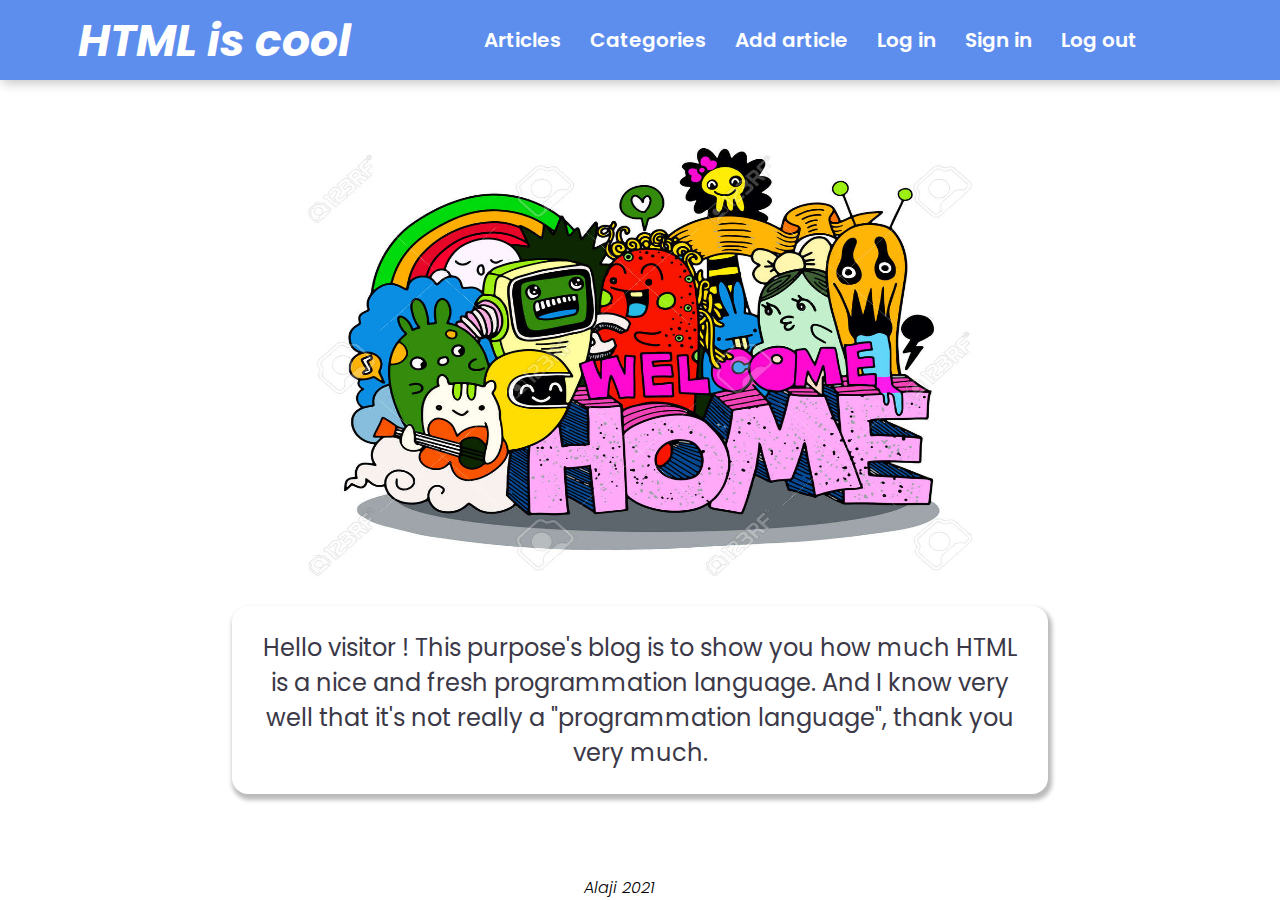
==== index.html @ 5cccd974 "first commit" ====
<!DOCTYPE html>
<html lang="en">

<head>
    <meta charset="UTF-8">
    <meta http-equiv="X-UA-Compatible" content="IE=edge">
    <meta name="viewport" content="width=device-width, initial-scale=1.0">
    <title>Welcome</title>
    <meta name="description" content="HTML is way cooler than you think.">
    <link rel="stylesheet" href="./assets/main.css">
    <link rel="preconnect" href="https://fonts.googleapis.com">
    <link rel="preconnect" href="https://fonts.gstatic.com" crossorigin>
    <link href="https://fonts.googleapis.com/css2?family=Poppins:ital,wght@0,100;0,400;0,500;0,600;0,700;1,400;1,500;1,600;1,700&display=swap" rel="stylesheet">
</head>

<body>
    <header>
        <div id="header-message"> <a href="index.html">HTML is cool</a></div>
        <nav id="links">
            <a href="./view/articles.html">Articles</a>
            <a href="./view/categories.html">Categories</a>
            <a href="./view/add_article.html">Add article</a>
            <a href="./view/log_in.html">Log in</a>
            <a href="./view/sign_in.html">Sign in</a>
            <a href="./view/log_out.html">Log out</a>
        </nav>
        <span class="material-icons-outlined"></span>

    </header>
    <main>
        <img src="./assets/images/welcome.jpg" alt="Welcome illustration" id="welcome-illustration">
        <section id="welcome-text">
            Hello visitor ! This purpose's blog is to show you how much HTML is a nice and fresh programmation language. And I know very well that it's not really a "programmation language", thank you very much.
        </section>
    </main>

</body>
<footer>
    Alaji 2021
</footer>

</html>
---- assets/main.css ----
html {
        background-color: white;
        font-family: 'Poppins', sans-serif;
    }
    
    header {
        background-color: #5e8eed;
        height: 4em;
        margin: -8px;
        box-shadow: 4px 0px 12px 2px #00000045;
        display: flex;
        font-size: 20px;
        font-weight: 600;
        color: white;
        align-items: center;
        justify-content: space-evenly;
    }
    
    #header-message {
        font-weight: 700;
        font-style: italic;
        font-size: 44px;
        margin-right: 44px;
    }
    
    a {
        text-decoration: none;
        margin-left: 12px;
        margin-right: 12px;
        color: white;
    }
    
    a:hover {
        text-shadow: 0px 0px 4px whitesmoke;
    }
    
    #welcome-illustration {
        height: 50vh;
        width: 55vw;
        display: block;
        margin-left: auto;
        margin-right: auto;
        margin-top: 68px;
    }
    
    section {
        display: block;
        width: 60vw;
        text-align: center;
        margin-top: 16px;
        margin-left: auto;
        margin-right: auto;
        margin-bottom: 16px;
        padding: 24px;
        font-size: 24px;
        font-weight: 400;
        color: #3b3947;
        box-shadow: 2px 4px 4px 2px #00000045;
        border-radius: 16px;
    }
    
    footer {
        position: absolute;
        bottom: 0;
        text-align: center;
        font-style: italic;
        font-weight: 300;
        font-size: 16px;
        margin-left: 45%;
    }
    
    h1 {
        color: #3b3947;
        margin-top: 44px;
        text-align: center;
    }
    
    h2 {
        font-size: 16px;
        font-weight: 300;
        font-style: italic;
        text-align: center;
    }
    
    #log-in-illustration {
        height: 20vh;
        width: 45vw;
        display: block;
        margin-left: auto;
        margin-right: auto;
        margin-top: 44px;
        margin-bottom: 44px;
    }
    
    #log-in {
        width: max-content;
        height: 244px;
        padding-bottom: 24px;
    }
    
    #sign-in {
        width: max-content;
        height: 424px;
        padding-bottom: 24px;
        display: flex
    }
    
    label {
        font-size: 20px;
    }
    
    select {
        font-family: 'Poppins' sans-serif;
        color: #3b3947;
    }
    
    input[type=text],
    input[type=password],
    input[type=email] {
        height: 44px;
        width: 164px;
        background-color: white;
        font-size: 20px;
        border: none;
        box-shadow: 1px 1px 4px 1px #00000045;
        border-radius: 8px;
        margin-bottom: 16px;
        padding-left: 15px;
        padding-right: 15px;
    }
    
    select {
        height: 44px;
        width: 194px;
        background-color: white;
        font-size: 20px;
        border: none;
        box-shadow: 1px 1px 4px 1px #00000045;
        border-radius: 8px;
        margin-bottom: 16px;
        padding-top: 8px;
    }
    
    input[type=password]:focus-visible {
        outline-color: #5e8eed;
        outline-width: 4px;
    }
    
    input[type=text]:focus-visible {
        outline-color: #5e8eed;
        outline-width: 4px;
    }
    
    input[type=email]:focus-visible {
        outline-color: #5e8eed;
        outline-width: 4px;
    }
    
    select:focus-visible {
        outline-color: #5e8eed;
        outline-width: 4px;
    }
    
    input[type=submit] {
        height: max-content;
        width: max-content;
        padding: 10px;
        border-radius: 8px;
        border: none;
        background-color: #5e8eed;
        cursor: pointer;
        color: white;
        font-size: 24px;
        font-weight: 600;
    }
    
    input[type=submit]:hover {
        background-color: white;
        color: #5e8eed;
        border: 4px solid #5e8eed;
    }
    
    .material-icons-outlined {
        font-family: 'Material Icons';
        font-weight: normal;
        font-style: normal;
        font-size: 24px;
        color: #5e8eed;
        vertical-align: middle;
        /* Preferred icon size */
        display: inline-block;
        line-height: 1;
        text-transform: none;
        letter-spacing: normal;
        word-wrap: normal;
        white-space: nowrap;
        direction: ltr;
        /* Support for all WebKit browsers. */
        -webkit-font-smoothing: antialiased;
        /* Support for Safari and Chrome. */
        text-rendering: optimizeLegibility;
        /* Support for Firefox. */
        -moz-osx-font-smoothing: grayscale;
        /* Support for IE. */
        font-feature-settings: 'liga';
    }
    
    #sign-in-illustration {
        height: 30vh;
        width: 25vw;
        display: block;
        margin-left: auto;
        margin-right: auto;
        margin-top: 44px;
        margin-bottom: 44px;
    }
    
    @media(max-width:950px) {
        header {
            height: 6em;
            padding-left: 24px;
            font-size: 14px;
        }
        #header-message {
            font-size: 32px;
        }
    }
    
    @media(max-width:850px) {
        #welcome-illustration {
            height: 50vh;
            width: 75vw;
            display: block;
            margin-left: auto;
            margin-right: auto;
            margin-top: 68px;
        }
        footer {
            display: none;
        }
        #sign-in-illustration {
            width: 70vw;
        }
        #header-message {
            font-size: 22px;
            margin-right: 4px;
        }
        #links {
            padding-top: 1em;
        }
    }
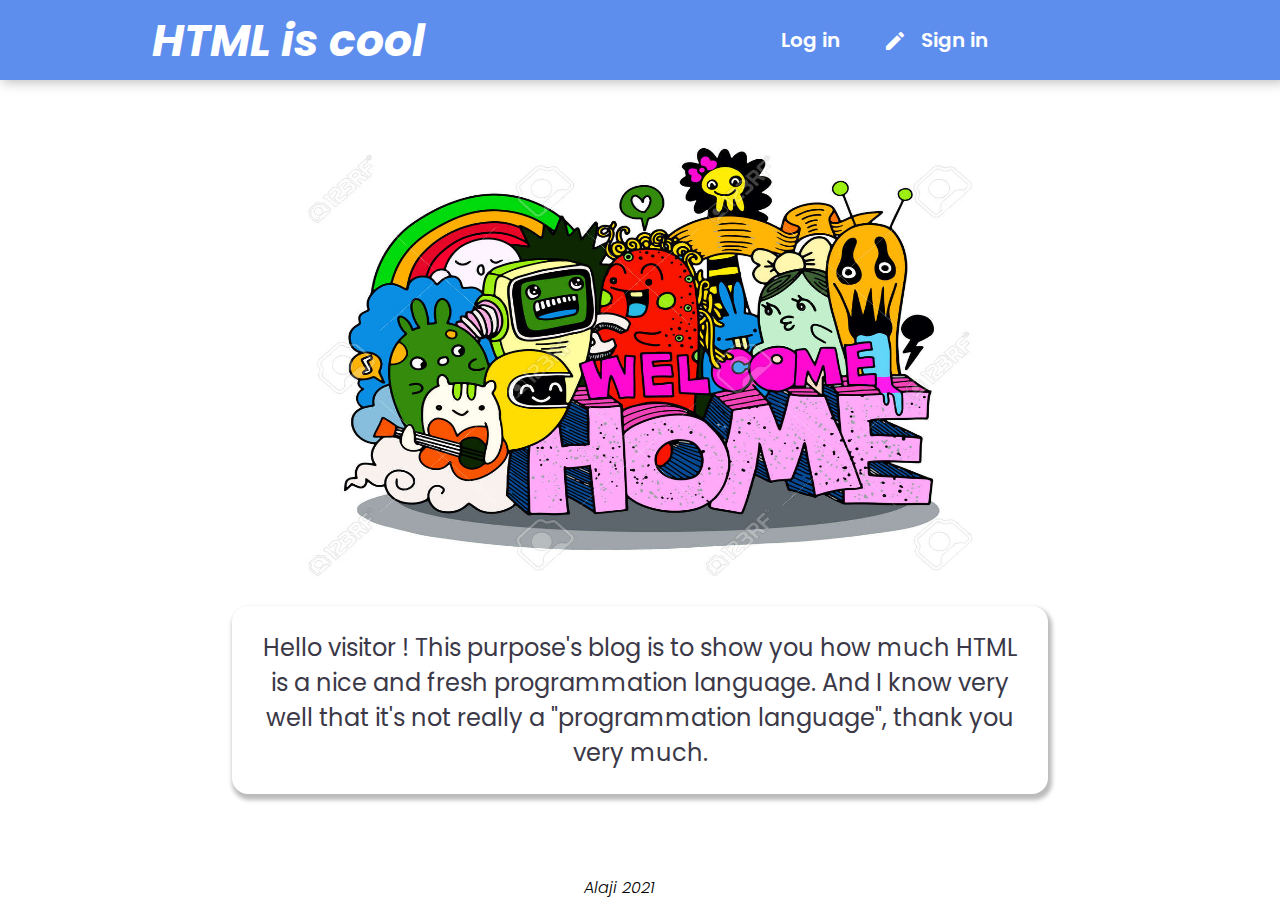
==== commit eee808df: "better header" ====
--- a/index.html
+++ b/index.html
@@ -11,18 +11,19 @@
     <link rel="preconnect" href="https://fonts.googleapis.com">
     <link rel="preconnect" href="https://fonts.gstatic.com" crossorigin>
     <link href="https://fonts.googleapis.com/css2?family=Poppins:ital,wght@0,100;0,400;0,500;0,600;0,700;1,400;1,500;1,600;1,700&display=swap" rel="stylesheet">
+    <link href="https://fonts.googleapis.com/icon?family=Material+Icons" rel="stylesheet">
 </head>
 
 <body>
     <header>
         <div id="header-message"> <a href="index.html">HTML is cool</a></div>
         <nav id="links">
-            <a href="./view/articles.html">Articles</a>
-            <a href="./view/categories.html">Categories</a>
-            <a href="./view/add_article.html">Add article</a>
-            <a href="./view/log_in.html">Log in</a>
-            <a href="./view/sign_in.html">Sign in</a>
-            <a href="./view/log_out.html">Log out</a>
+            <a href="./view/log_in.html"><span class="material-icons">
+                login
+                </span>Log in</a>
+            <a href="./view/sign_in.html"><span class="material-icons">
+                create
+                </span>Sign in</a>
         </nav>
         <span class="material-icons-outlined"></span>
 
--- a/assets/main.css
+++ b/assets/main.css
@@ -100,7 +100,7 @@
     
     #sign-in {
         width: max-content;
-        height: 424px;
+        height: 524px;
         padding-bottom: 24px;
         display: flex
     }
@@ -205,6 +205,33 @@
         font-feature-settings: 'liga';
     }
     
+    .material-icons {
+        font-family: 'Material Icons';
+        font-weight: normal;
+        font-style: normal;
+        font-size: 24px;
+        color: white;
+        padding-left: 14px;
+        padding-right: 14px;
+        vertical-align: middle;
+        /* Preferred icon size */
+        display: inline-block;
+        line-height: 1;
+        text-transform: none;
+        letter-spacing: normal;
+        word-wrap: normal;
+        white-space: nowrap;
+        direction: ltr;
+        /* Support for all WebKit browsers. */
+        -webkit-font-smoothing: antialiased;
+        /* Support for Safari and Chrome. */
+        text-rendering: optimizeLegibility;
+        /* Support for Firefox. */
+        -moz-osx-font-smoothing: grayscale;
+        /* Support for IE. */
+        font-feature-settings: 'liga';
+    }
+    
     #sign-in-illustration {
         height: 30vh;
         width: 25vw;
